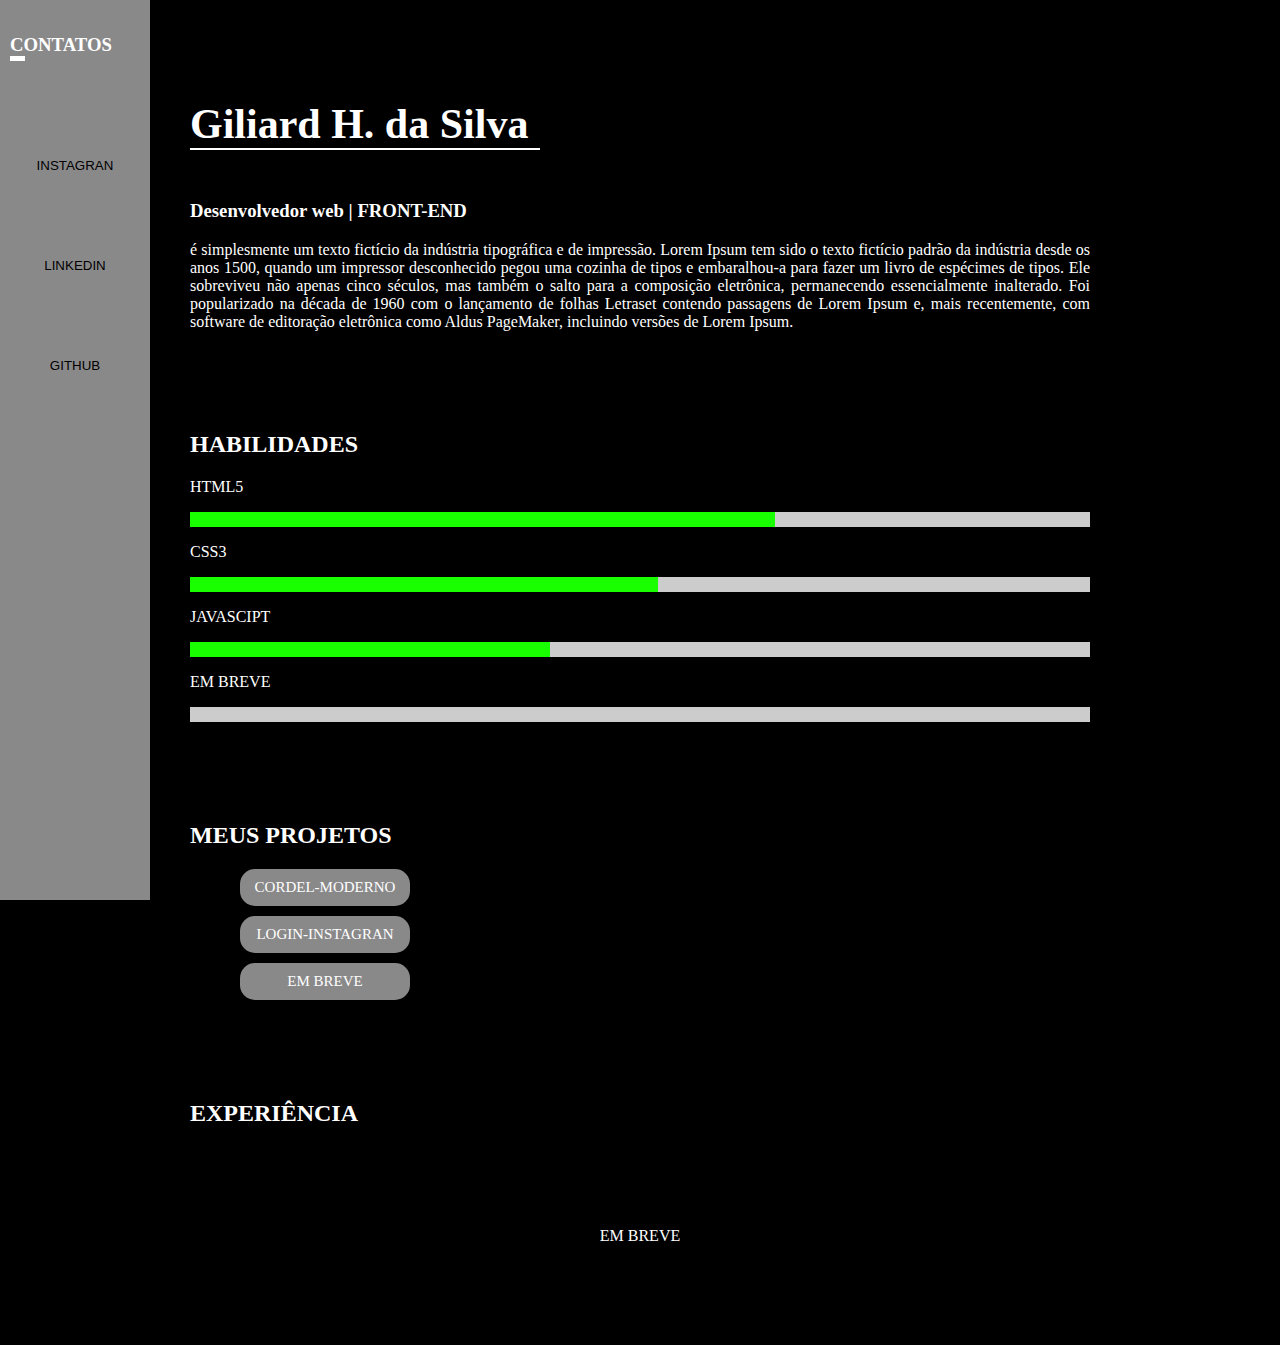
==== index.html @ 33b8200d "e" ====
<!DOCTYPE html>
<html lang="pt-br">
<head>
    <meta charset="UTF-8">
    <meta http-equiv="X-UA-Compatible" content="IE=edge">
    <meta name="viewport" content="width=device-width, initial-scale=1.0">
    <title>Giliard H da Silva | FRONT-END</title>
    <link rel="stylesheet" href="css/style.css">
</head>
<body class="container externo">

    <nav class="contatos">
        <div class="title-cont">
            <h3>CONTATOS</h3>
        </div>
        <a href="http://" target="_blank" rel="noopener noreferrer" class="inst"><input type="button" value="INSTAGRAN" class="botao"></a>
        <a href="http://" target="_blank" rel="noopener noreferrer" class="linke"><input type="button" value="LINKEDIN" class="botao"></a>
        <a href="http://" target="_blank" rel="noopener noreferrer" class="gith"><input type="button" value="GITHUB" class="botao"></a>
    </nav>

    <section class="conteudos">
        <main class="apresentacao">
            <h1>Giliard H. da Silva</h1>
            <h3>Desenvolvedor web | FRONT-END</h3>
            <p> é simplesmente um texto fictício da indústria tipográfica e de impressão. Lorem Ipsum tem sido o texto fictício padrão da indústria desde os anos 1500, quando um impressor desconhecido pegou uma cozinha de tipos e embaralhou-a para fazer um livro de espécimes de tipos. Ele sobreviveu não apenas cinco séculos, mas também o salto para a composição eletrônica, permanecendo essencialmente inalterado. Foi popularizado na década de 1960 com o lançamento de folhas Letraset contendo passagens de Lorem Ipsum e, mais recentemente, com software de editoração eletrônica como Aldus PageMaker, incluindo versões de Lorem Ipsum.</p>
        </main>
        <article class="habilidades">
            <h2>HABILIDADES</h2>
         
                <p>HTML5</p> 
                <div class="progress-bar html"></div>
         
                <p>CSS3</p> 
                <div class="progress-bar css"></div>
                  
                <p>JAVASCIPT</p>
                <div class="progress-bar js"></div>

                <p>EM BREVE</p>
                <div class="progress-bar embreve"></div>

        </article>
        <article class="projetos">
            <h2>MEUS PROJETOS</h2>
            <ol>
                <li><a href="https://giliard-silva248.github.io/CORDEL-MODERNO/" target="_blank" rel="noopener noreferrer">CORDEL-MODERNO</a></li>
                <li><a href="https://giliard-silva248.github.io/LOGIN-INSTAGRAN/" target="_blank" rel="noopener noreferrer">LOGIN-INSTAGRAN</a></li>
                <li><a href="">EM BREVE</a></li>
            </ol>
        </article>
        <article class="experiencia">
            <h2>EXPERIÊNCIA</h2>
            <p>EM BREVE</p>
        </article>
    </section>
</body>
</html>
---- css/style.css ----
/*GERAL*/
body{
    background-color: black;
    color: white;
}

.externo{
    display: flex;
    height: 1000px;
    margin: auto;
}

.contatos{
    max-width: 150px;
    width: 100%;
    display: flex;
    height: 100vh;
    flex-direction: column;
    background-color: #8a898a;
    position: fixed;
}
.conteudos{
    margin: auto;
}
.apresentacao,
.habilidades,
.projetos,
.experiencia{
    max-width: 1000px;
    width: 90%;
    margin: auto;
    height: auto;
    text-align: justify;
    margin-bottom: 100px;
}


/*ESPECIFICOS*/
.progress-bar{
    height: 15px;
    background-color: #ccc;
    display: flex;
}
.html::before{
    content: "";
    /* Por enquanto colocamos
      uma largura e uma cor
      com valores fixos
      */
    width: 65%;
    background-color: #1aff00;
}
.css::before{
    content: "";
    /* Por enquanto colocamos
      uma largura e uma cor
      com valores fixos
      */
    width: 52%;
    background-color: #1aff00;
}
.js::before{
    content: "";
    /* Por enquanto colocamos
      uma largura e uma cor
      com valores fixos
      */
    width: 40%;
    background-color: #1aff00;
}
  

.projetos li{
    list-style:none;
    margin: 10px;
    border-radius: 15px;
    background-color: #8a898a;
    width: 150px;
    padding: 10px;
    text-align: center;
    font-size: 15px;
}
.projetos li:hover{
    background-color: black;
}
.projetos a{
    text-decoration: none;
    color: white;
}

.title-cont{
    height: 50px;  
    text-align: center;
    margin-top: 10%;
    margin-bottom: 50px;
}
.title-cont h3{
    border-bottom: 5px solid;
    width: 10%;
    align-self: center;
    margin-left: 10px;
}
.inst,
.linke,
.gith{
    height: 100px;
    text-decoration: none;
    margin: 0;
    text-align: center;
    display: flex;
}

a{
    justify-content: center;
    align-items: center;
}

.botao{
    margin: 0;
    width: 100%;
    height: 100px;
    background-color: #8a898a;
    border: none;
}
.botao:hover{
    background-color: black;
    color: white;
}

.experiencia p{
    text-align: center;
    margin-top: 100px;
}

.apresentacao{
    margin-top: 100px;
}
.apresentacao h1{
    border-bottom: 2px solid;
    width: 350px;
    margin-bottom: 50px;
    font-size: 42px;
}
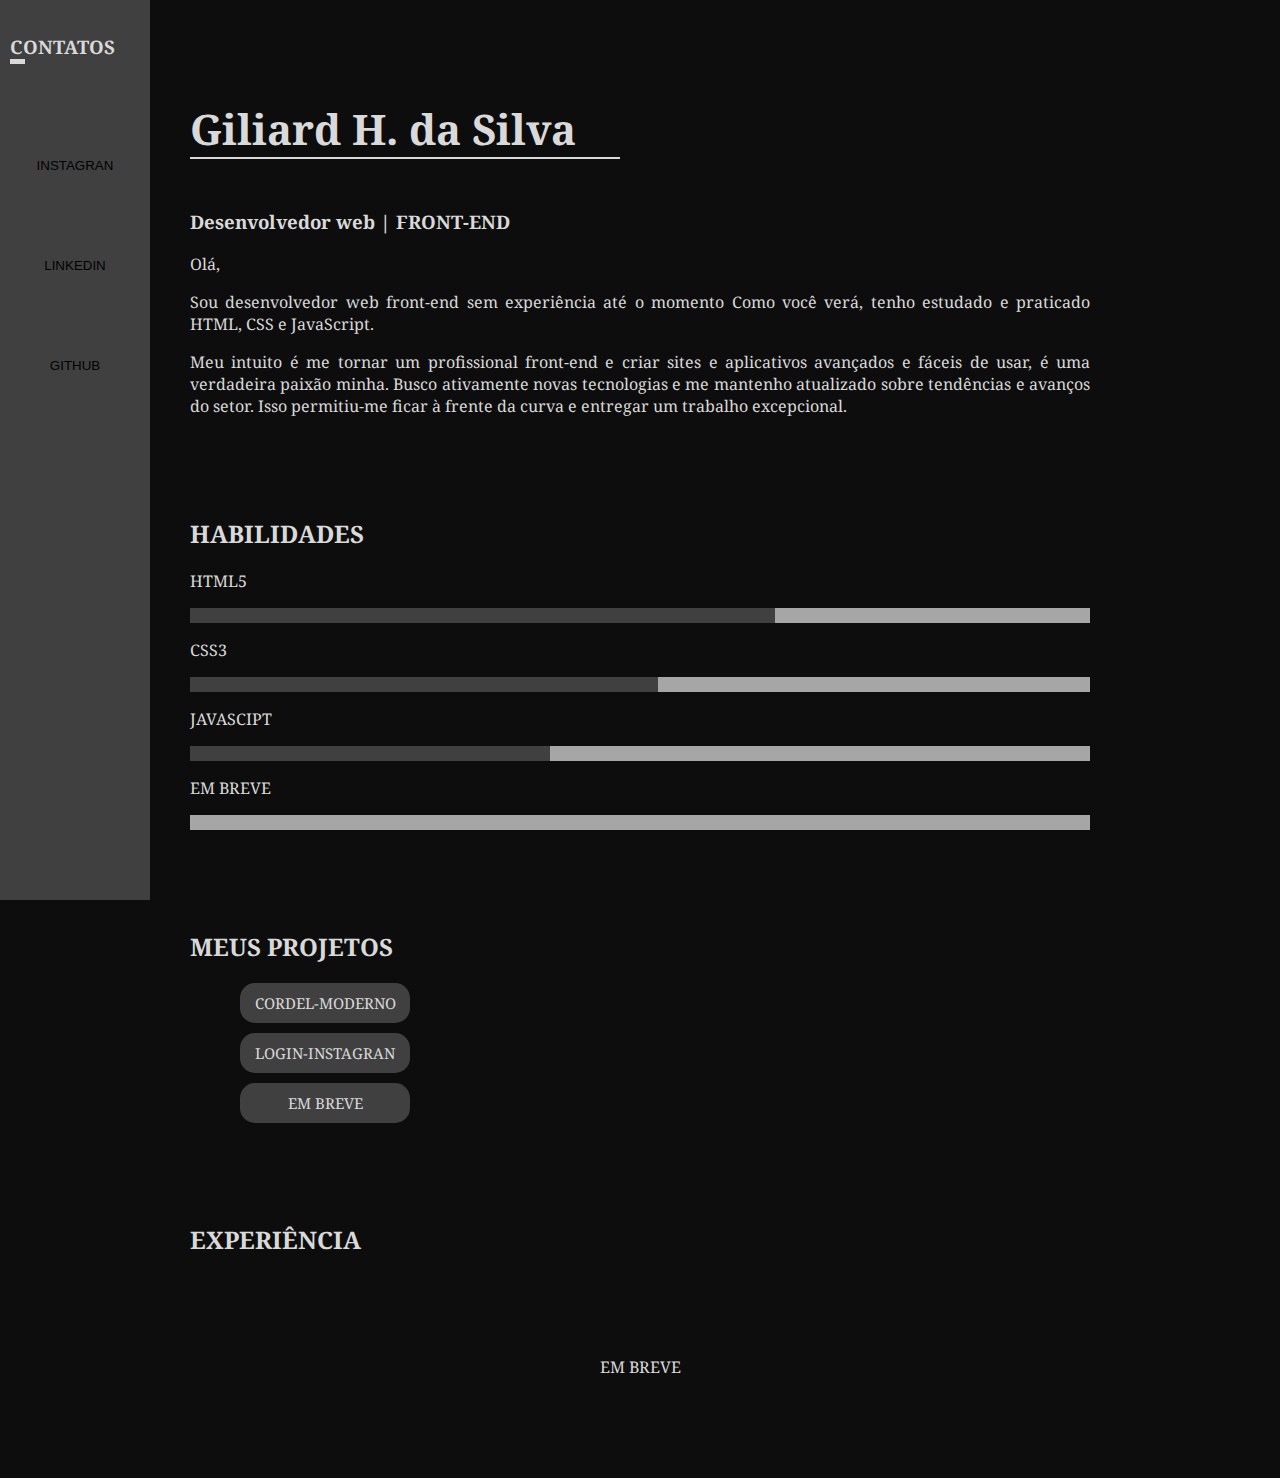
==== commit 1d21a7ea: "reestilização-pt2" ====
--- a/index.html
+++ b/index.html
@@ -13,16 +13,25 @@
         <div class="title-cont">
             <h3>CONTATOS</h3>
         </div>
-        <a href="http://" target="_blank" rel="noopener noreferrer" class="inst"><input type="button" value="INSTAGRAN" class="botao"></a>
-        <a href="http://" target="_blank" rel="noopener noreferrer" class="linke"><input type="button" value="LINKEDIN" class="botao"></a>
-        <a href="http://" target="_blank" rel="noopener noreferrer" class="gith"><input type="button" value="GITHUB" class="botao"></a>
+        <a href="http://" target="_blank" rel="noopener noreferrer" class="inst">
+            <input type="button" value="INSTAGRAN" class="botao">
+        </a>
+        <a href="http://" target="_blank" rel="noopener noreferrer" class="linke">
+            <input type="button" value="LINKEDIN" class="botao">
+        </a>
+        <a href="http://" target="_blank" rel="noopener noreferrer" class="gith">
+            <input type="button" value="GITHUB" class="botao">
+        </a>
     </nav>
 
     <section class="conteudos">
         <main class="apresentacao">
             <h1>Giliard H. da Silva</h1>
             <h3>Desenvolvedor web | FRONT-END</h3>
-            <p> é simplesmente um texto fictício da indústria tipográfica e de impressão. Lorem Ipsum tem sido o texto fictício padrão da indústria desde os anos 1500, quando um impressor desconhecido pegou uma cozinha de tipos e embaralhou-a para fazer um livro de espécimes de tipos. Ele sobreviveu não apenas cinco séculos, mas também o salto para a composição eletrônica, permanecendo essencialmente inalterado. Foi popularizado na década de 1960 com o lançamento de folhas Letraset contendo passagens de Lorem Ipsum e, mais recentemente, com software de editoração eletrônica como Aldus PageMaker, incluindo versões de Lorem Ipsum.</p>
+                <p>Olá,</p>
+                <p> Sou desenvolvedor web front-end sem experiência até o momento Como você verá, tenho estudado e  praticado HTML, CSS e JavaScript.</p>
+                <p>Meu intuito é me tornar um profissional front-end e criar sites e aplicativos avançados e fáceis de usar,  é uma verdadeira paixão minha.  Busco ativamente novas tecnologias e me mantenho atualizado sobre tendências e avanços do setor. Isso permitiu-me ficar à frente da curva e entregar um trabalho excepcional.
+                </p>
         </main>
         <article class="habilidades">
             <h2>HABILIDADES</h2>
--- a/css/style.css
+++ b/css/style.css
@@ -1,25 +1,26 @@
 /*GERAL*/
+@import url('https://fonts.googleapis.com/css2?family=Noto+Serif:ital,wght@1,700&display=swap');
+
+:root{
+    --cor1: #D9D9D9;
+    --cor2: #A6A6A6;
+    --cor3: #737373;
+    --cor4: #404040;
+    --cor5: #0D0D0D;
+
+    --font: 'Noto Serif', serif;;
+}
+
+
 body{
-    background-color: black;
-    color: white;
+    background-color: var(--cor5);
+    color: var(--cor1);
+    font-family: var(--font);
 }
 
 .externo{
     display: flex;
     height: 1000px;
-    margin: auto;
-}
-
-.contatos{
-    max-width: 150px;
-    width: 100%;
-    display: flex;
-    height: 100vh;
-    flex-direction: column;
-    background-color: #8a898a;
-    position: fixed;
-}
-.conteudos{
     margin: auto;
 }
 .apresentacao,
@@ -35,59 +36,20 @@
 }
 
 
-/*ESPECIFICOS*/
-.progress-bar{
-    height: 15px;
-    background-color: #ccc;
+
+/*CONTATOS*/
+.contatos{
+    max-width: 150px;
+    width: 100%;
     display: flex;
+    height: 100vh;
+    flex-direction: column;
+    background-color: var(--cor4);
+    position: fixed;
 }
-.html::before{
-    content: "";
-    /* Por enquanto colocamos
-      uma largura e uma cor
-      com valores fixos
-      */
-    width: 65%;
-    background-color: #1aff00;
+.conteudos{
+    margin: auto;
 }
-.css::before{
-    content: "";
-    /* Por enquanto colocamos
-      uma largura e uma cor
-      com valores fixos
-      */
-    width: 52%;
-    background-color: #1aff00;
-}
-.js::before{
-    content: "";
-    /* Por enquanto colocamos
-      uma largura e uma cor
-      com valores fixos
-      */
-    width: 40%;
-    background-color: #1aff00;
-}
-  
-
-.projetos li{
-    list-style:none;
-    margin: 10px;
-    border-radius: 15px;
-    background-color: #8a898a;
-    width: 150px;
-    padding: 10px;
-    text-align: center;
-    font-size: 15px;
-}
-.projetos li:hover{
-    background-color: black;
-}
-.projetos a{
-    text-decoration: none;
-    color: white;
-}
-
 .title-cont{
     height: 50px;  
     text-align: center;
@@ -95,7 +57,7 @@
     margin-bottom: 50px;
 }
 .title-cont h3{
-    border-bottom: 5px solid;
+    border-bottom: 5px solid var(--cor1);
     width: 10%;
     align-self: center;
     margin-left: 10px;
@@ -119,25 +81,79 @@
     margin: 0;
     width: 100%;
     height: 100px;
-    background-color: #8a898a;
+    background-color: var(--cor4);
     border: none;
 }
 .botao:hover{
-    background-color: black;
-    color: white;
+    background-color: var(--cor5);
+    color: var(--cor1);
 }
+
+
+
+/*APRESENTAÇÃO*/
+
+.apresentacao{
+    margin-top: 100px;
+}
+.apresentacao h1{
+    border-bottom: 2px solid;
+    width: 430px;
+    margin-bottom: 50px;
+    font-size: 42px;
+}
+
+
+
+/*HABILIDADES*/
+.progress-bar{
+    height: 15px;
+    background-color: var(--cor2);
+    display: flex;
+}
+.html::before{
+    content: "";
+    width: 65%;
+    background-color: var(--cor4);
+}
+.css::before{
+    content: "";
+    width: 52%;
+    background-color: var(--cor4);
+}
+.js::before{
+    content: "";
+    width: 40%;
+    background-color: var(--cor4);
+}
+  
+
+
+/*PROJETOS*/
+.projetos li{
+    list-style:none;
+    margin: 10px;
+    border-radius: 15px;
+    background-color: var(--cor4);
+    width: 150px;
+    padding: 10px;
+    text-align: center;
+    font-size: 15px;
+}
+.projetos li:hover{
+    background-color: var(--cor5);
+}
+.projetos a{
+    text-decoration: none;
+    color: var(--cor1);
+}
+
+
+
+/*EXPERIÊNCIA*/
 
 .experiencia p{
     text-align: center;
     margin-top: 100px;
 }
 
-.apresentacao{
-    margin-top: 100px;
-}
-.apresentacao h1{
-    border-bottom: 2px solid;
-    width: 350px;
-    margin-bottom: 50px;
-    font-size: 42px;
-}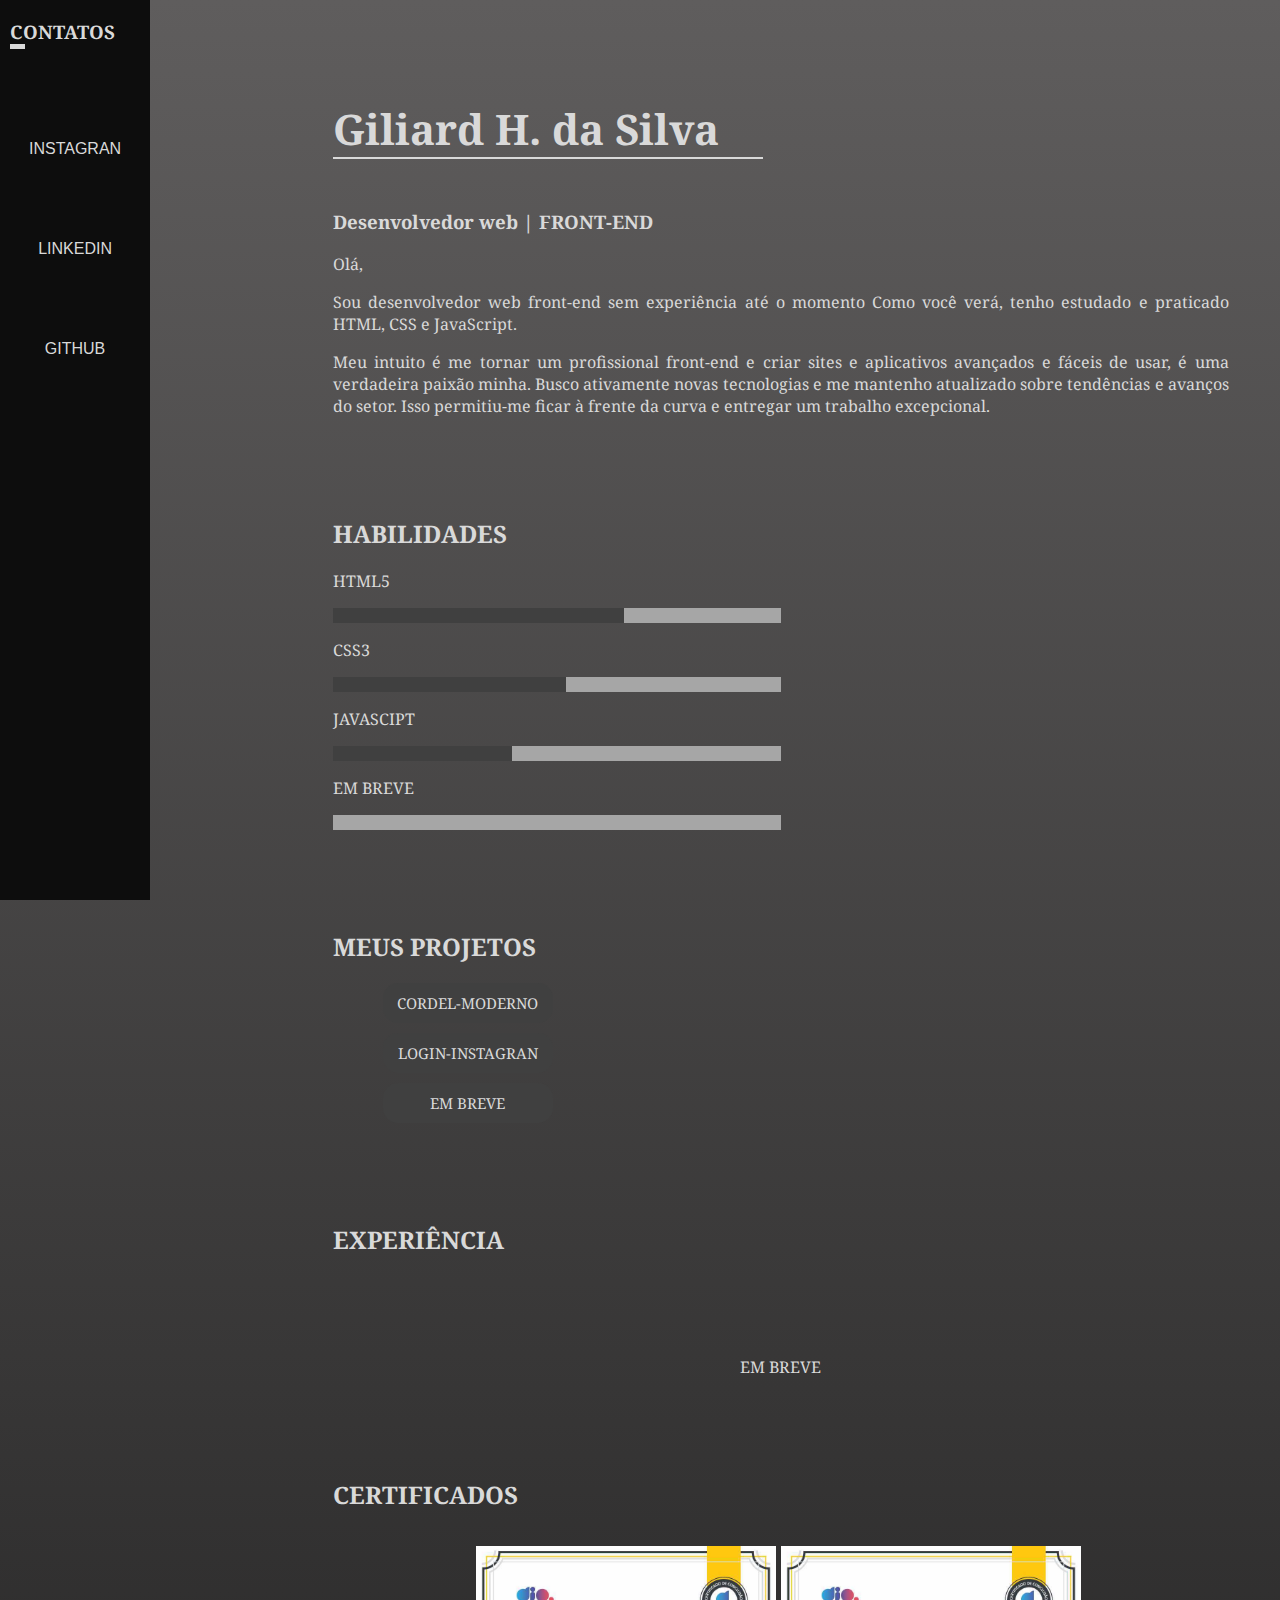
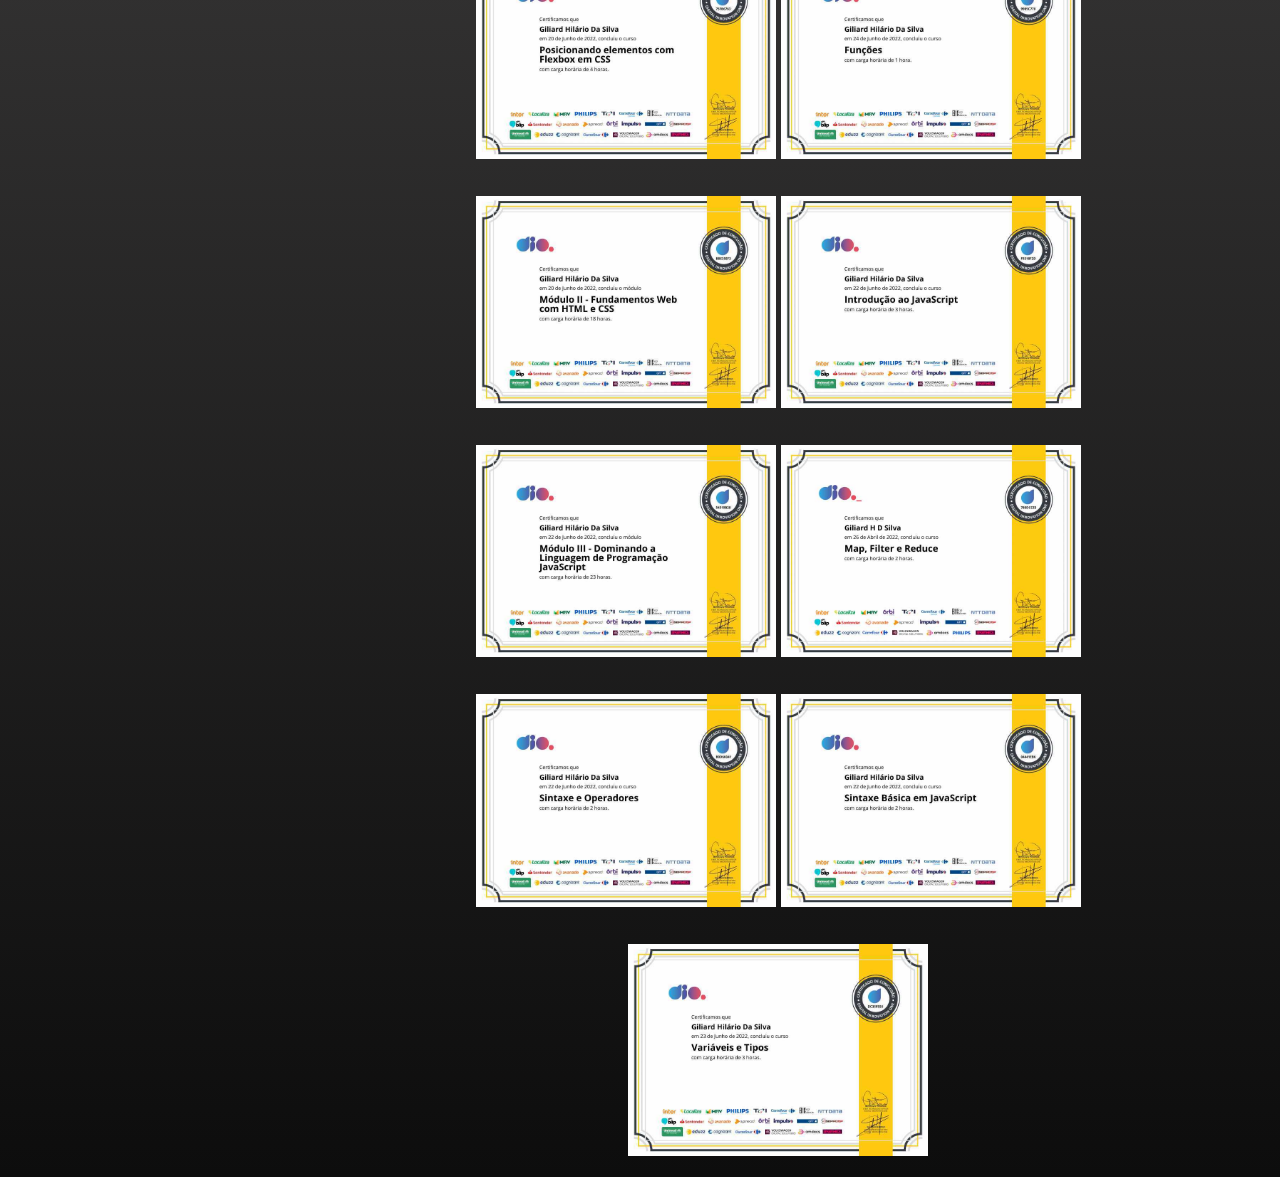
==== commit 6186c15f: "finalizado" ====
--- a/index.html
+++ b/index.html
@@ -61,6 +61,23 @@
             <h2>EXPERIÊNCIA</h2>
             <p>EM BREVE</p>
         </article>
+        <article class="certificados">
+            <h2>CERTIFICADOS</h2>
+            <div class="s1">
+
+                <p><img src="CERTIFICADOS/FLEX-BOX.jpg" alt=""></p>
+                <p><img src="CERTIFICADOS/funcoes.jpg" alt=""></p>
+                <p><img src="CERTIFICADOS/FUND-HTML5-CSS3.jpg" alt=""></p>
+                <p><img src="CERTIFICADOS/introJS.jpg" alt=""></p>
+                <p><img src="CERTIFICADOS/Lpjs.jpg" alt=""></p>
+                <p><img src="CERTIFICADOS/MAP-FILTER-REDUCE.jpg" alt=""></p>
+                <p><img src="CERTIFICADOS/sintaxeEoperadores.jpg" alt=""></p>
+                <p><img src="CERTIFICADOS/Sintexe-Bas-JS.jpg" alt=""></p>
+                <p><img src="CERTIFICADOS/variaveisEtipos.jpg" alt=""></p>
+
+            </div>
+            
+        </article>
     </section>
 </body>
 </html>--- a/css/style.css
+++ b/css/style.css
@@ -13,22 +13,23 @@
 
 
 body{
-    background-color: var(--cor5);
+    background-image: linear-gradient(to top, #0d0d0d, #373636, #5f5d5d);
     color: var(--cor1);
     font-family: var(--font);
+    height: 100%;
+    width: 99.99%;
 }
 
 .externo{
-    display: flex;
-    height: 1000px;
     margin: auto;
 }
 .apresentacao,
 .habilidades,
 .projetos,
-.experiencia{
+.experiencia,
+.certificados{
     max-width: 1000px;
-    width: 90%;
+    width: 100%;
     margin: auto;
     height: auto;
     text-align: justify;
@@ -36,30 +37,27 @@
 }
 
 
+.conteudos{
+    width: 100%;
+}
 
 /*CONTATOS*/
 .contatos{
     max-width: 150px;
     width: 100%;
-    display: flex;
-    height: 100vh;
-    flex-direction: column;
-    background-color: var(--cor4);
+    height: 100%;
+    background-color: var(--cor5);
     position: fixed;
-}
-.conteudos{
-    margin: auto;
-}
-.title-cont{
-    height: 50px;  
-    text-align: center;
+    top: 0;
+}
+.title-cont{ 
     margin-top: 10%;
     margin-bottom: 50px;
 }
 .title-cont h3{
     border-bottom: 5px solid var(--cor1);
     width: 10%;
-    align-self: center;
+
     margin-left: 10px;
 }
 .inst,
@@ -67,26 +65,21 @@
 .gith{
     height: 100px;
     text-decoration: none;
-    margin: 0;
+   
     text-align: center;
-    display: flex;
-}
-
-a{
-    justify-content: center;
-    align-items: center;
 }
 
 .botao{
-    margin: 0;
+    font-size: 16px;
     width: 100%;
     height: 100px;
-    background-color: var(--cor4);
+    background-color: var(--cor5);
     border: none;
+    color: var(--cor1);
 }
 .botao:hover{
-    background-color: var(--cor5);
-    color: var(--cor1);
+    background-color: var(--cor3);
+    color: var(--cor5);
 }
 
 
@@ -107,6 +100,7 @@
 
 /*HABILIDADES*/
 .progress-bar{
+    width: 50%;
     height: 15px;
     background-color: var(--cor2);
     display: flex;
@@ -157,3 +151,95 @@
     margin-top: 100px;
 }
 
+/*CERTIFICADOS*/
+
+.certificados{
+    max-width: 1000px;
+    width: 100%;
+    margin: auto;
+}
+
+
+.certificados img{
+    max-width: 300px;
+    margin-right: 5px;
+}
+
+.s1{
+    display: flex;
+    flex-wrap: wrap;
+    justify-content: center;
+}
+
+@media(max-width: 1400px){
+    .externo{
+        width: 99.99%;
+    }
+    .conteudos{
+        width: 70%;
+        margin: auto;
+        margin-left: 26%;
+
+    }
+}
+@media(max-width: 1040px){
+    .contatos{
+        max-width: 100px;
+        width: 100%;
+    }
+    .title-cont{
+        font-size: 12px;
+    }
+    .botao{
+        font-size: 15px;
+    }
+}
+@media(max-width: 700px){
+    .contatos{
+        max-width: 100px;
+        width: 100%;
+    }
+    .title-cont{
+        font-size: 12px;
+    }
+    .apresentacao h1{
+        width: 50%;
+        font-size: 25px;
+    }
+}
+@media(max-width: 400px){
+    .s1 img{
+        width: 200px;
+    }
+
+    .conteudos{
+        width: 95%;
+        margin: auto;
+    }
+
+    .contatos{ 
+        width: 100%;
+        height: 30px;
+        max-width: 100%;
+        display: flex;
+        flex-direction:row;
+        background-color:#4040403d;
+        justify-content: center;
+    }
+
+   .botao{  
+    font-size: 15px;
+        max-width: 100px;
+        width: 100%;
+        margin-left: 10px;
+        margin-top: 10px;
+        height: auto;
+        color: var(--cor1);
+        background-color: transparent;
+    }
+    
+    .title-cont{
+        display: none;
+    }
+}
+  
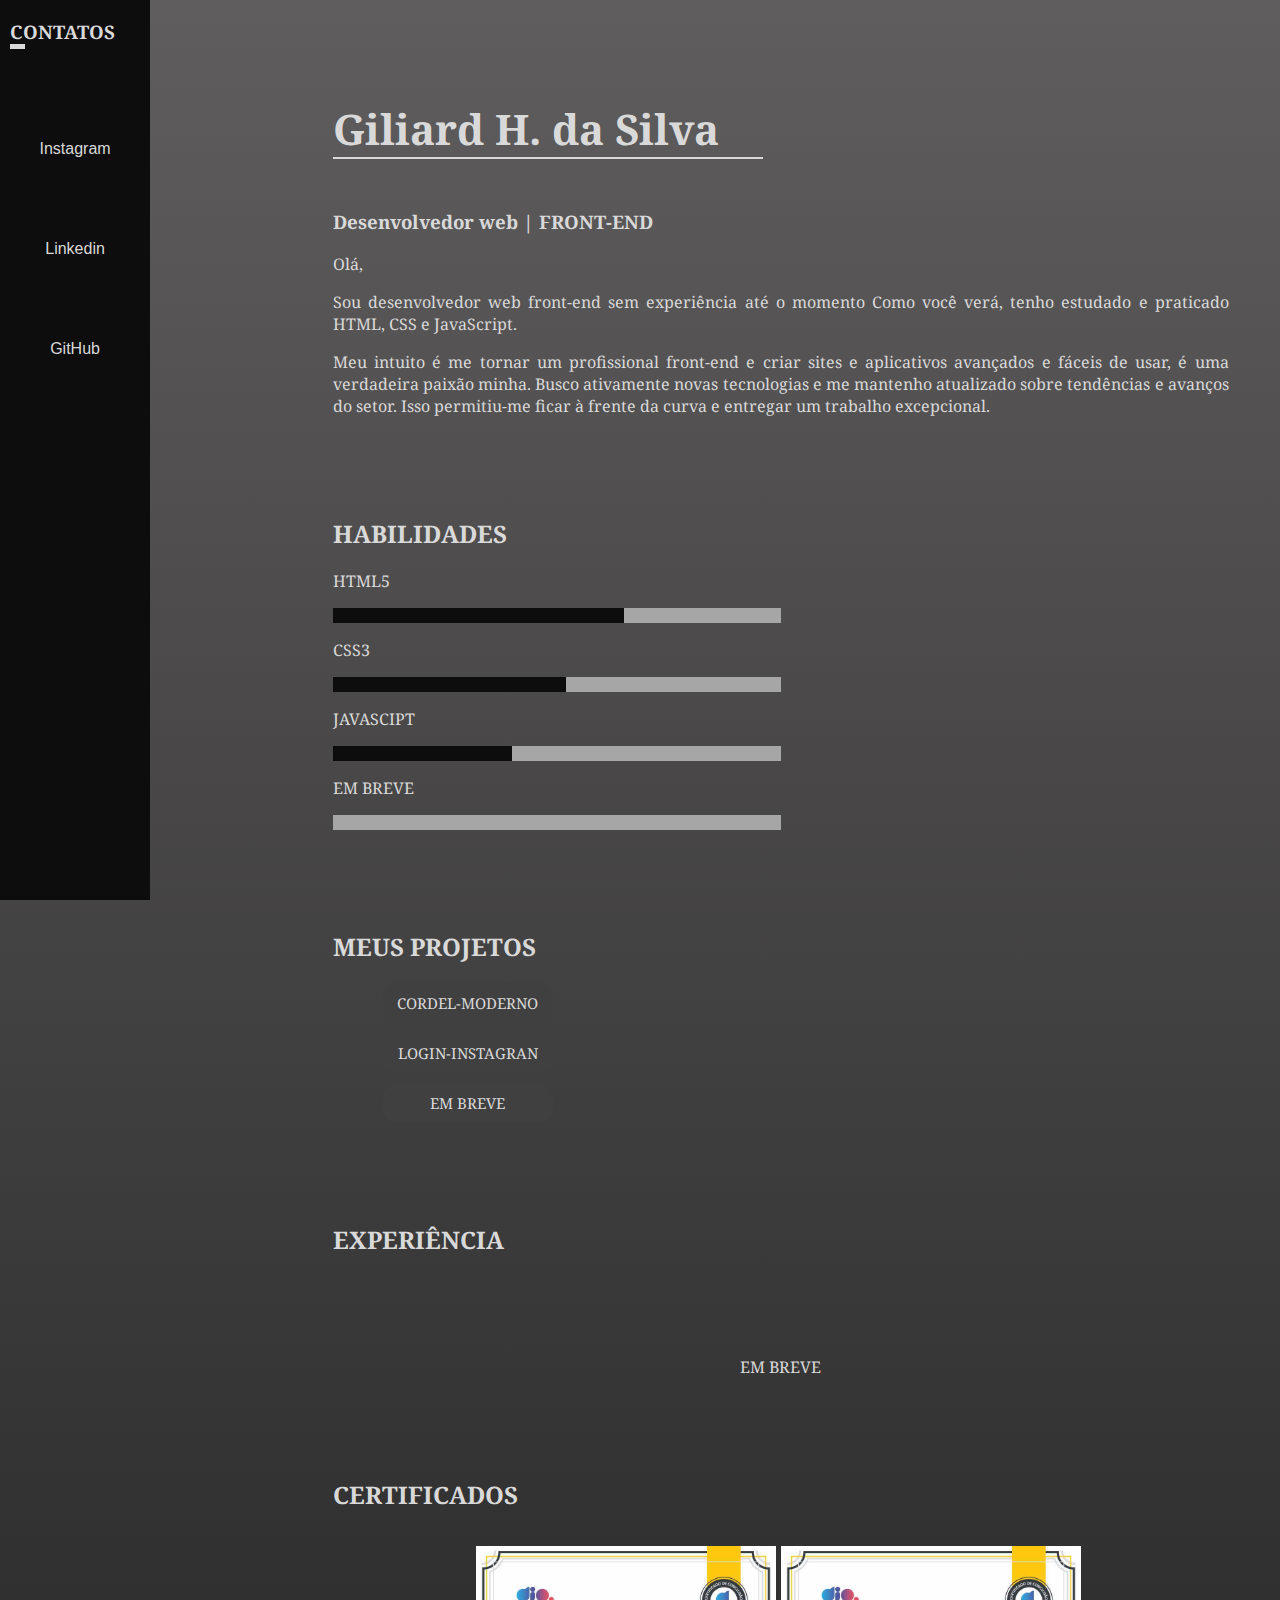
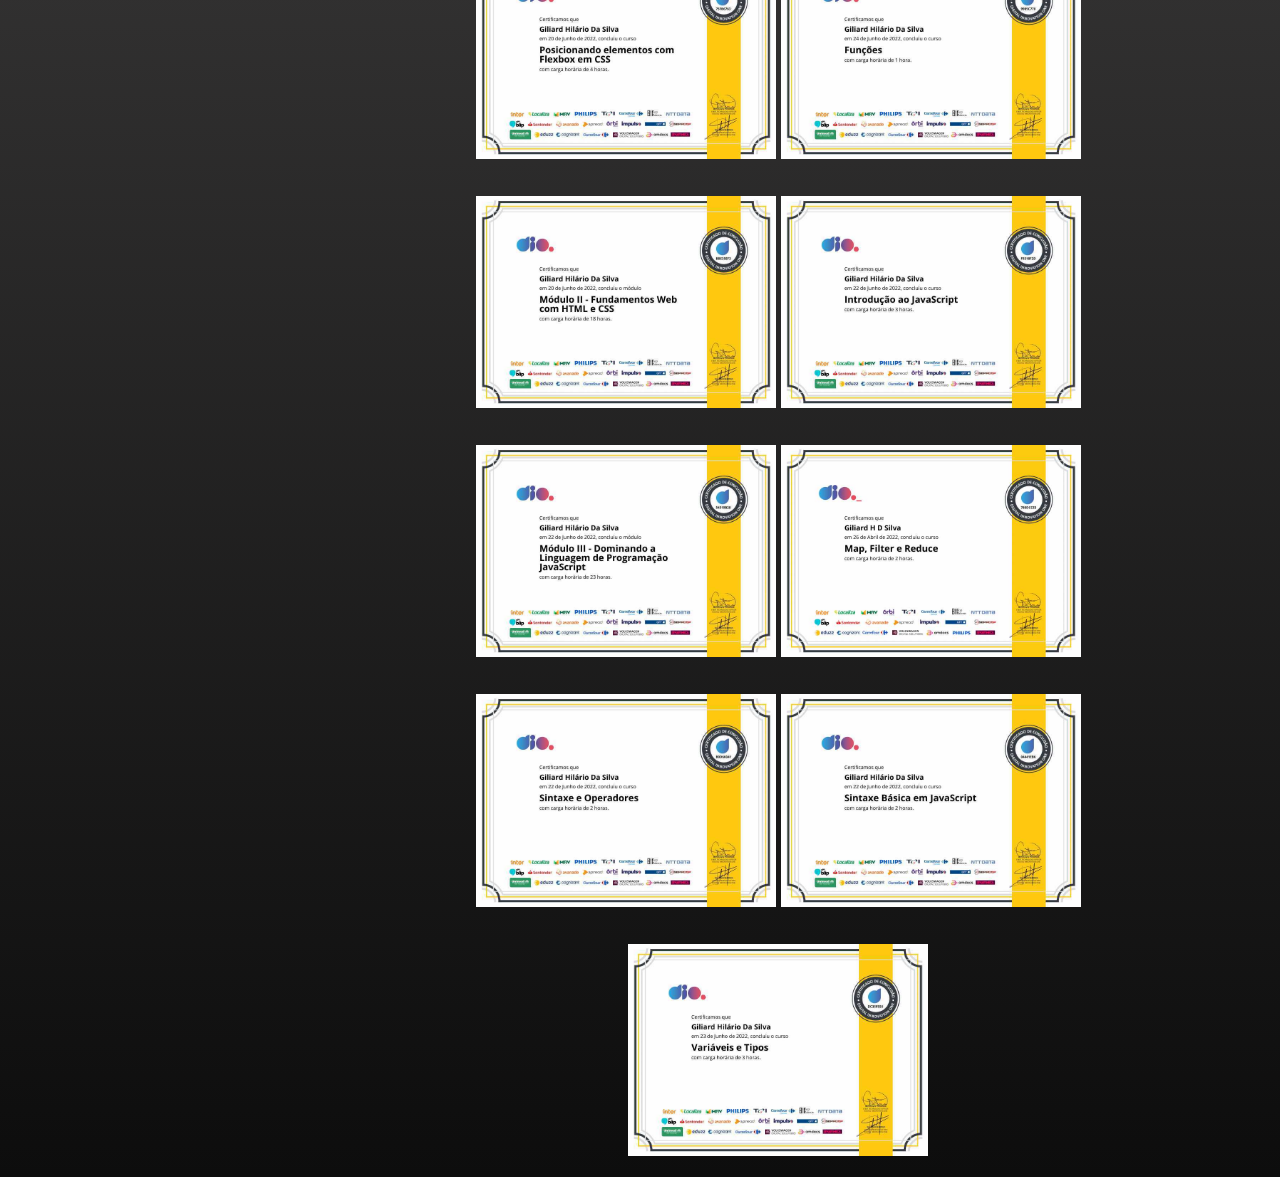
==== commit 03e99d3e: "links" ====
--- a/index.html
+++ b/index.html
@@ -13,14 +13,14 @@
         <div class="title-cont">
             <h3>CONTATOS</h3>
         </div>
-        <a href="http://" target="_blank" rel="noopener noreferrer" class="inst">
-            <input type="button" value="INSTAGRAN" class="botao">
+        <a href="https://www.instagram.com/giliard.hs/" target="_blank" rel="noopener noreferrer" class="inst">
+            <input type="button" value="Instagram" class="botao">
         </a>
-        <a href="http://" target="_blank" rel="noopener noreferrer" class="linke">
-            <input type="button" value="LINKEDIN" class="botao">
+        <a href="linkedin.com/in/giliard-h-da-silva-72a331169" target="_blank" rel="noopener noreferrer" class="linke">
+            <input type="button" value="Linkedin" class="botao">
         </a>
-        <a href="http://" target="_blank" rel="noopener noreferrer" class="gith">
-            <input type="button" value="GITHUB" class="botao">
+        <a href="https://github.com/Giliard-Silva248" target="_blank" rel="noopener noreferrer" class="gith">
+            <input type="button" value="GitHub" class="botao">
         </a>
     </nav>
 
--- a/css/style.css
+++ b/css/style.css
@@ -108,17 +108,17 @@
 .html::before{
     content: "";
     width: 65%;
-    background-color: var(--cor4);
+    background-color: var(--cor5);
 }
 .css::before{
     content: "";
     width: 52%;
-    background-color: var(--cor4);
+    background-color: var(--cor5);
 }
 .js::before{
     content: "";
     width: 40%;
-    background-color: var(--cor4);
+    background-color: var(--cor5);
 }
   
 
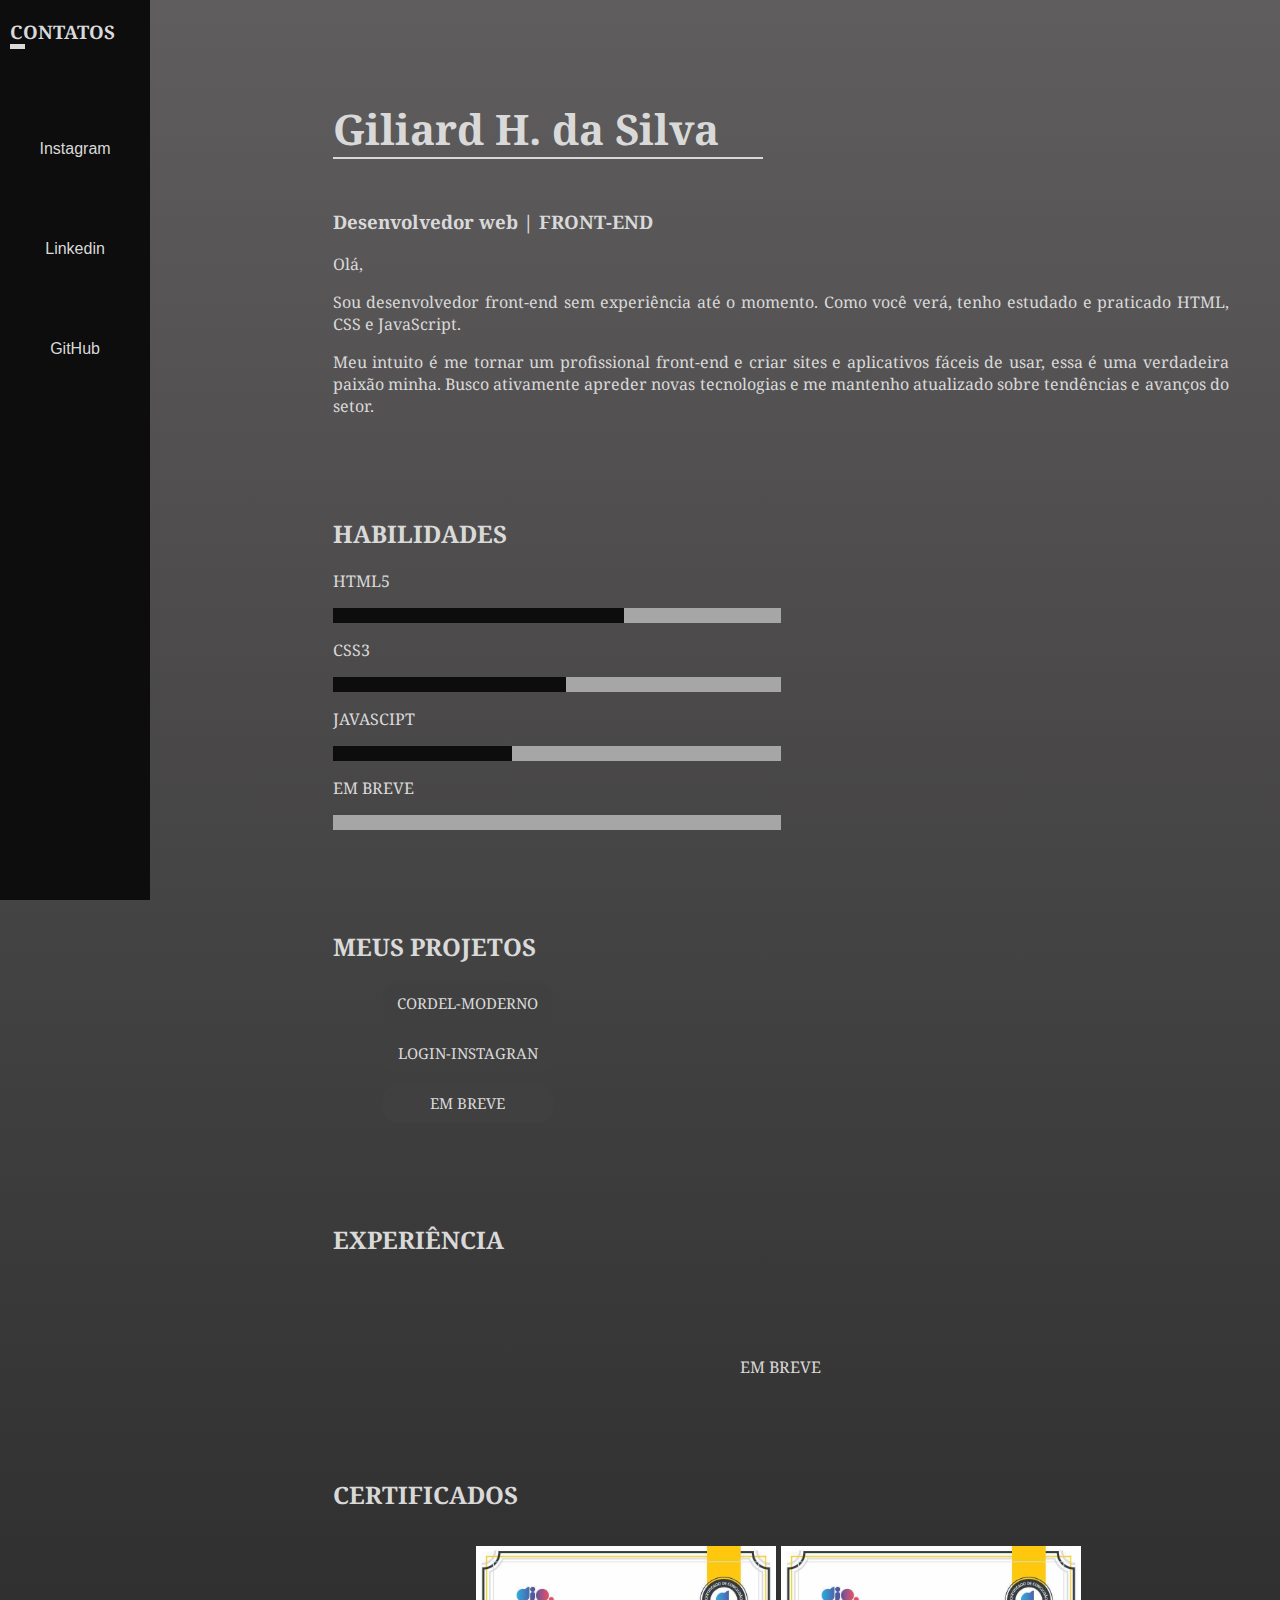
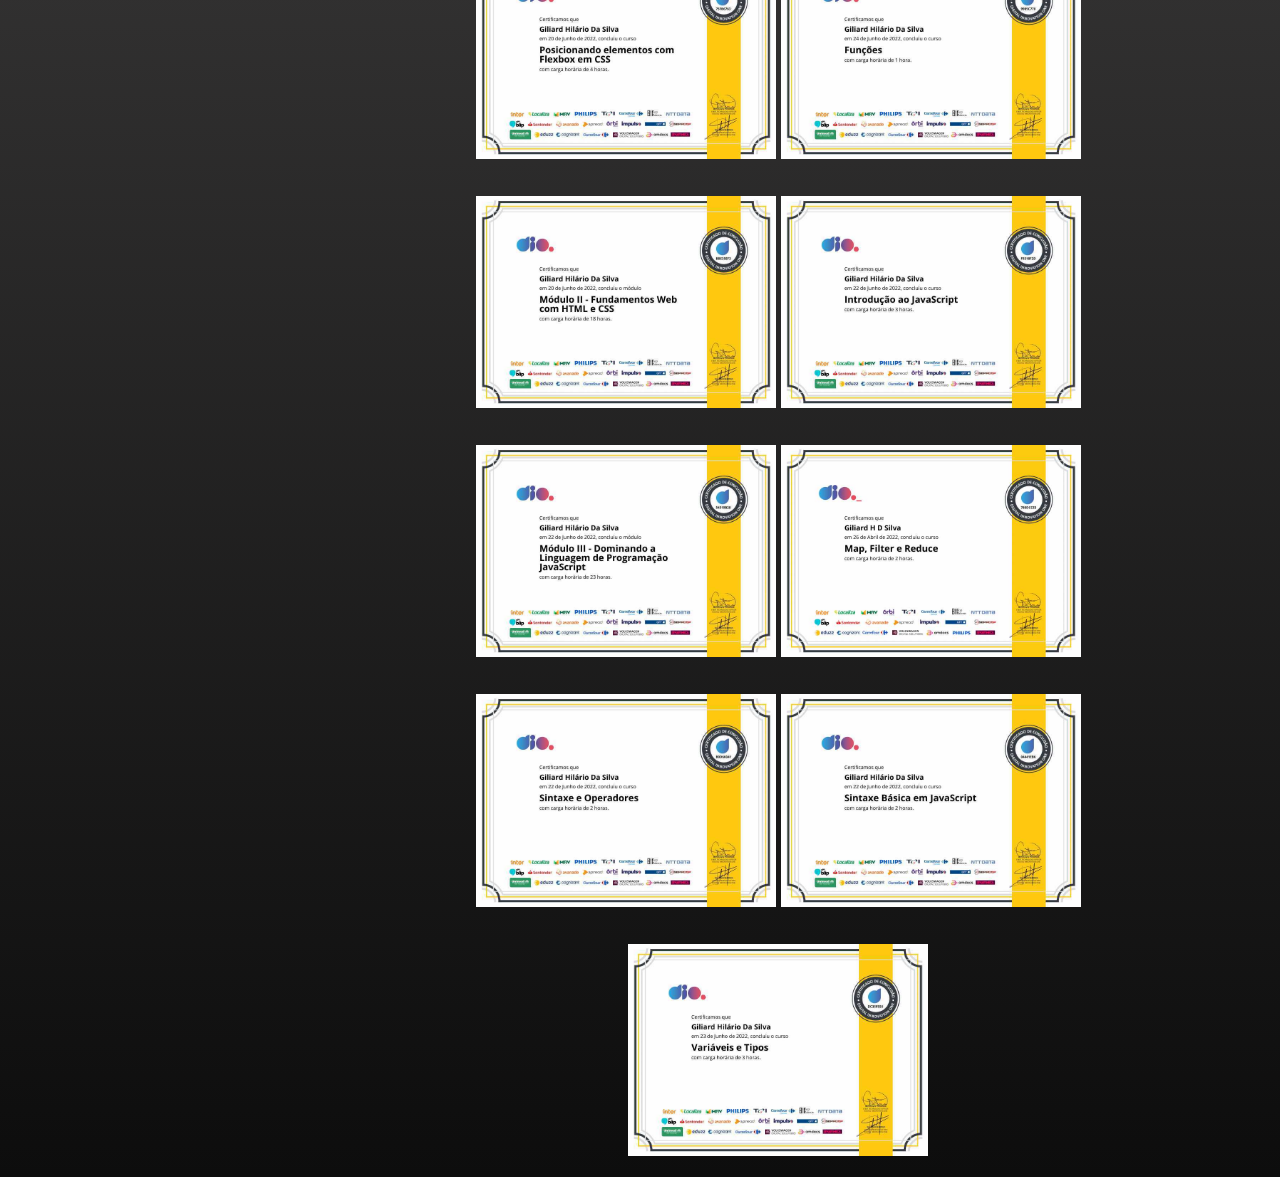
==== commit b369ab4a: "ok" ====
--- a/index.html
+++ b/index.html
@@ -29,8 +29,8 @@
             <h1>Giliard H. da Silva</h1>
             <h3>Desenvolvedor web | FRONT-END</h3>
                 <p>Olá,</p>
-                <p> Sou desenvolvedor web front-end sem experiência até o momento Como você verá, tenho estudado e  praticado HTML, CSS e JavaScript.</p>
-                <p>Meu intuito é me tornar um profissional front-end e criar sites e aplicativos avançados e fáceis de usar,  é uma verdadeira paixão minha.  Busco ativamente novas tecnologias e me mantenho atualizado sobre tendências e avanços do setor. Isso permitiu-me ficar à frente da curva e entregar um trabalho excepcional.
+                <p> Sou desenvolvedor front-end sem experiência até o momento. Como você verá, tenho estudado e praticado HTML, CSS e JavaScript.</p>
+                <p>Meu intuito é me tornar um profissional front-end e criar sites e aplicativos fáceis de usar, essa é uma verdadeira paixão minha. Busco ativamente apreder novas tecnologias e me mantenho atualizado sobre tendências e avanços do setor.
                 </p>
         </main>
         <article class="habilidades">
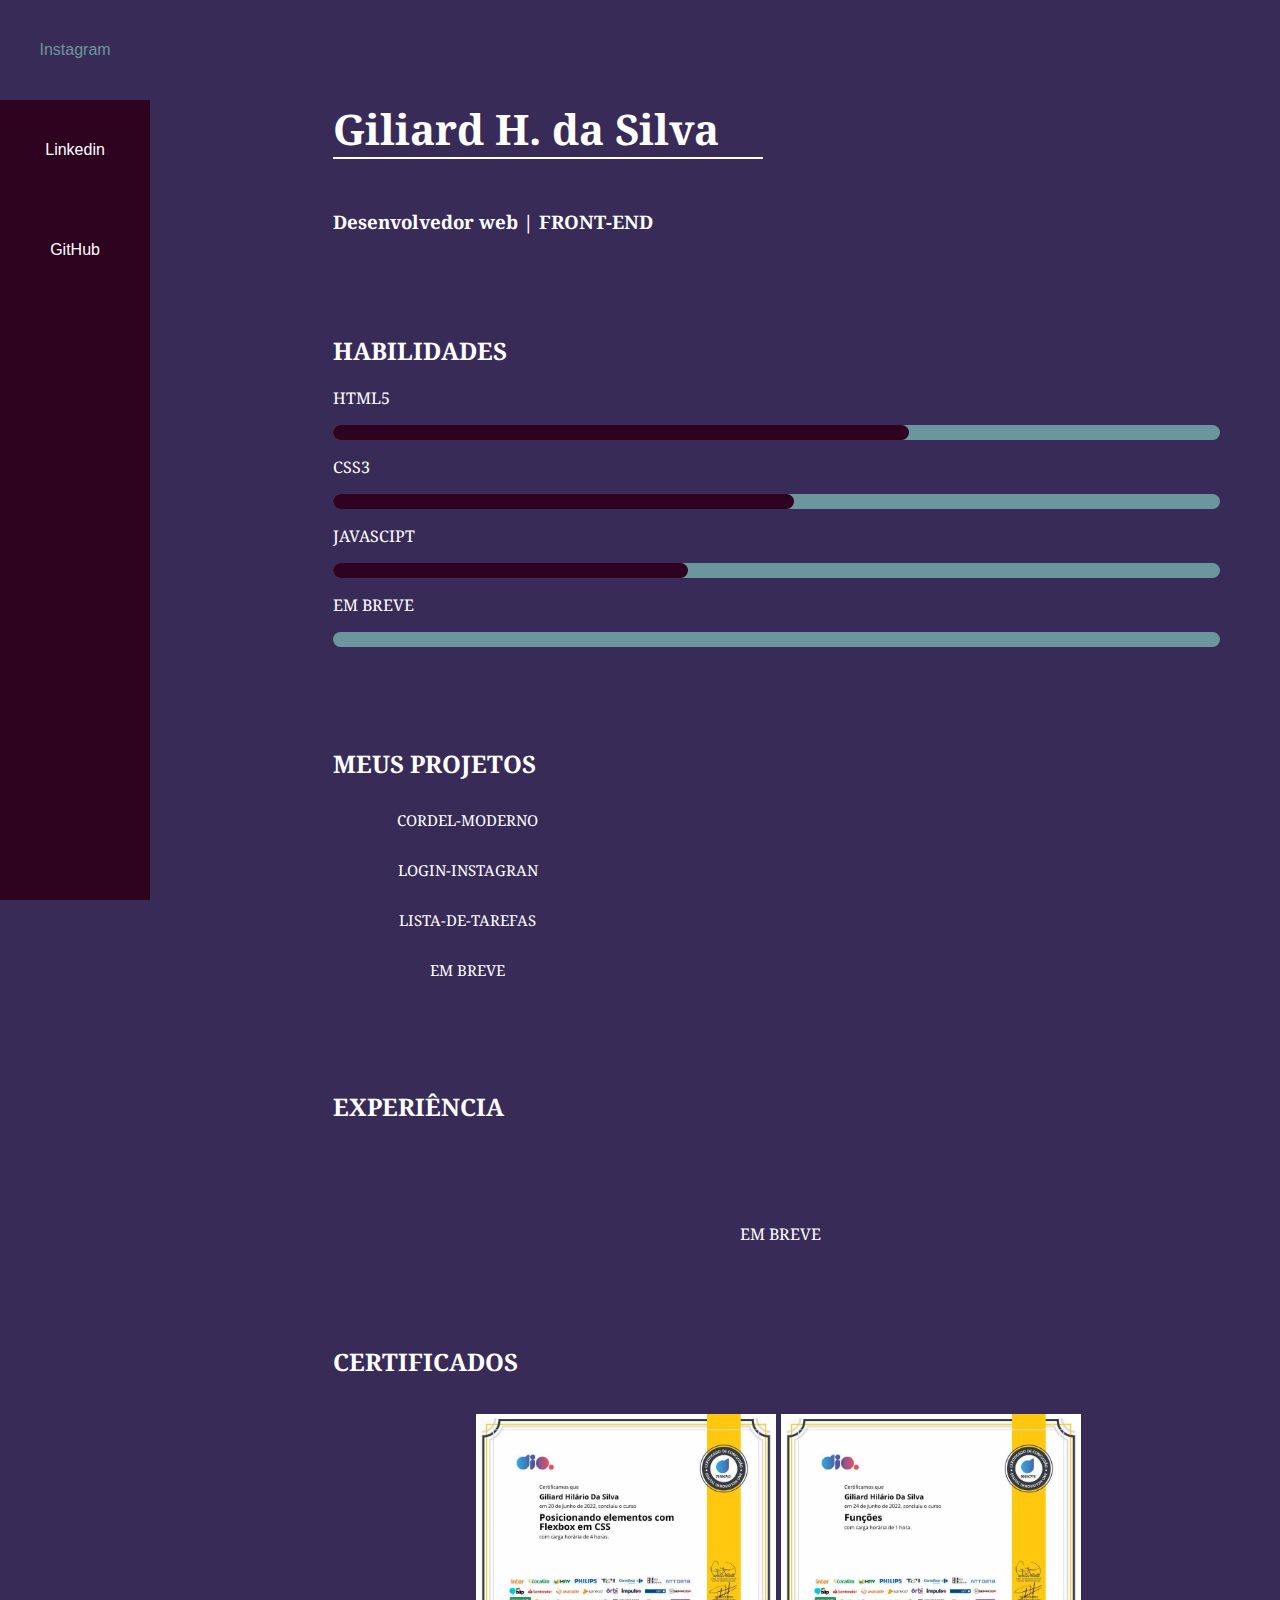
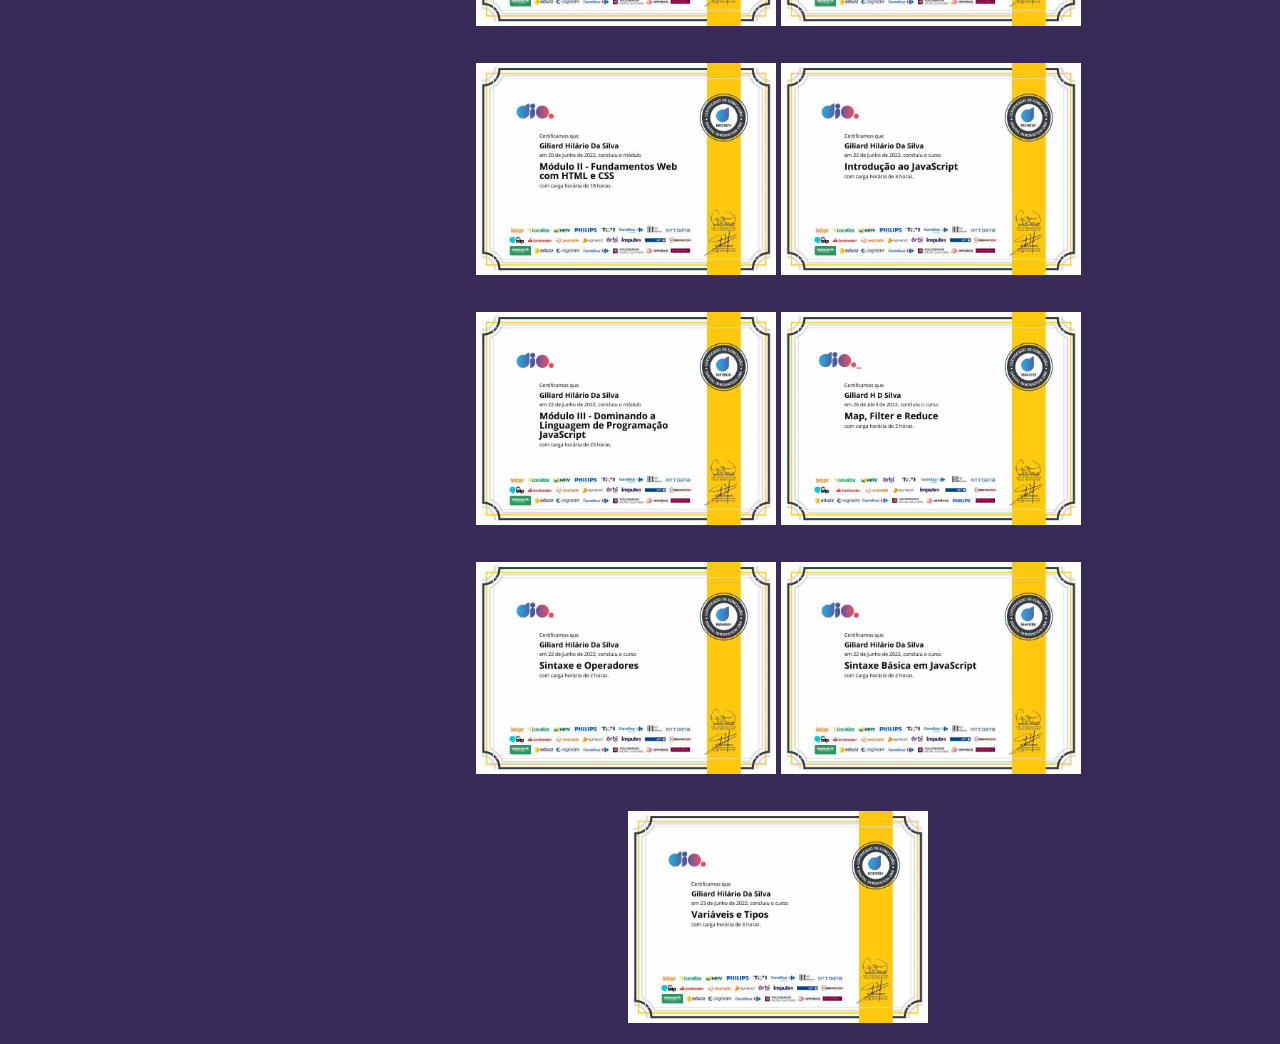
==== commit 35b80ffe: "style-pt3" ====
--- a/index.html
+++ b/index.html
@@ -10,9 +10,6 @@
 <body class="container externo">
 
     <nav class="contatos">
-        <div class="title-cont">
-            <h3>CONTATOS</h3>
-        </div>
         <a href="https://www.instagram.com/giliard.hs/" target="_blank" rel="noopener noreferrer" class="inst">
             <input type="button" value="Instagram" class="botao">
         </a>
@@ -27,11 +24,7 @@
     <section class="conteudos">
         <main class="apresentacao">
             <h1>Giliard H. da Silva</h1>
-            <h3>Desenvolvedor web | FRONT-END</h3>
-                <p>Olá,</p>
-                <p> Sou desenvolvedor front-end sem experiência até o momento. Como você verá, tenho estudado e praticado HTML, CSS e JavaScript.</p>
-                <p>Meu intuito é me tornar um profissional front-end e criar sites e aplicativos fáceis de usar, essa é uma verdadeira paixão minha. Busco ativamente apreder novas tecnologias e me mantenho atualizado sobre tendências e avanços do setor.
-                </p>
+            <h3>Desenvolvedor web | FRONT-END</h3>               
         </main>
         <article class="habilidades">
             <h2>HABILIDADES</h2>
@@ -54,6 +47,7 @@
             <ol>
                 <li><a href="https://giliard-silva248.github.io/CORDEL-MODERNO/" target="_blank" rel="noopener noreferrer">CORDEL-MODERNO</a></li>
                 <li><a href="https://giliard-silva248.github.io/LOGIN-INSTAGRAN/" target="_blank" rel="noopener noreferrer">LOGIN-INSTAGRAN</a></li>
+                <li><a href="https://giliard-silva248.github.io/LISTA-DE-TAREFAS/" target="_blank" rel="noopener noreferrer">LISTA-DE-TAREFAS</a></li>
                 <li><a href="">EM BREVE</a></li>
             </ol>
         </article>
--- a/css/style.css
+++ b/css/style.css
@@ -2,18 +2,18 @@
 @import url('https://fonts.googleapis.com/css2?family=Noto+Serif:ital,wght@1,700&display=swap');
 
 :root{
-    --cor1: #D9D9D9;
-    --cor2: #A6A6A6;
-    --cor3: #737373;
-    --cor4: #404040;
-    --cor5: #0D0D0D;
+    --cor1: #ffffff;
+    --cor2: #6C969D;
+    --cor3: #645E9D;
+    --cor4: #392B58;
+    --cor5: #2D0320;
 
     --font: 'Noto Serif', serif;;
 }
 
 
 body{
-    background-image: linear-gradient(to top, #0d0d0d, #373636, #5f5d5d);
+    background-color: var(--cor4);
     color: var(--cor1);
     font-family: var(--font);
     height: 100%;
@@ -50,16 +50,7 @@
     position: fixed;
     top: 0;
 }
-.title-cont{ 
-    margin-top: 10%;
-    margin-bottom: 50px;
-}
-.title-cont h3{
-    border-bottom: 5px solid var(--cor1);
-    width: 10%;
-
-    margin-left: 10px;
-}
+
 .inst,
 .linke,
 .gith{
@@ -78,8 +69,8 @@
     color: var(--cor1);
 }
 .botao:hover{
-    background-color: var(--cor3);
-    color: var(--cor5);
+    background-color: var(--cor4);
+    color: var(--cor2);
 }
 
 
@@ -100,24 +91,28 @@
 
 /*HABILIDADES*/
 .progress-bar{
-    width: 50%;
+    width: 99%;
     height: 15px;
     background-color: var(--cor2);
     display: flex;
+    border-radius: 10px;
 }
 .html::before{
     content: "";
     width: 65%;
+    border-radius: 10px;
     background-color: var(--cor5);
 }
 .css::before{
     content: "";
     width: 52%;
+    border-radius: 10px;
     background-color: var(--cor5);
 }
 .js::before{
     content: "";
     width: 40%;
+    border-radius: 10px;
     background-color: var(--cor5);
 }
   
@@ -171,6 +166,14 @@
     justify-content: center;
 }
 
+@media(min-width: 1401px){
+    
+    .conteudos{
+        width: 97%;
+        margin: auto;
+        margin-left: 3%;
+    }
+}
 @media(max-width: 1400px){
     .externo{
         width: 99.99%;
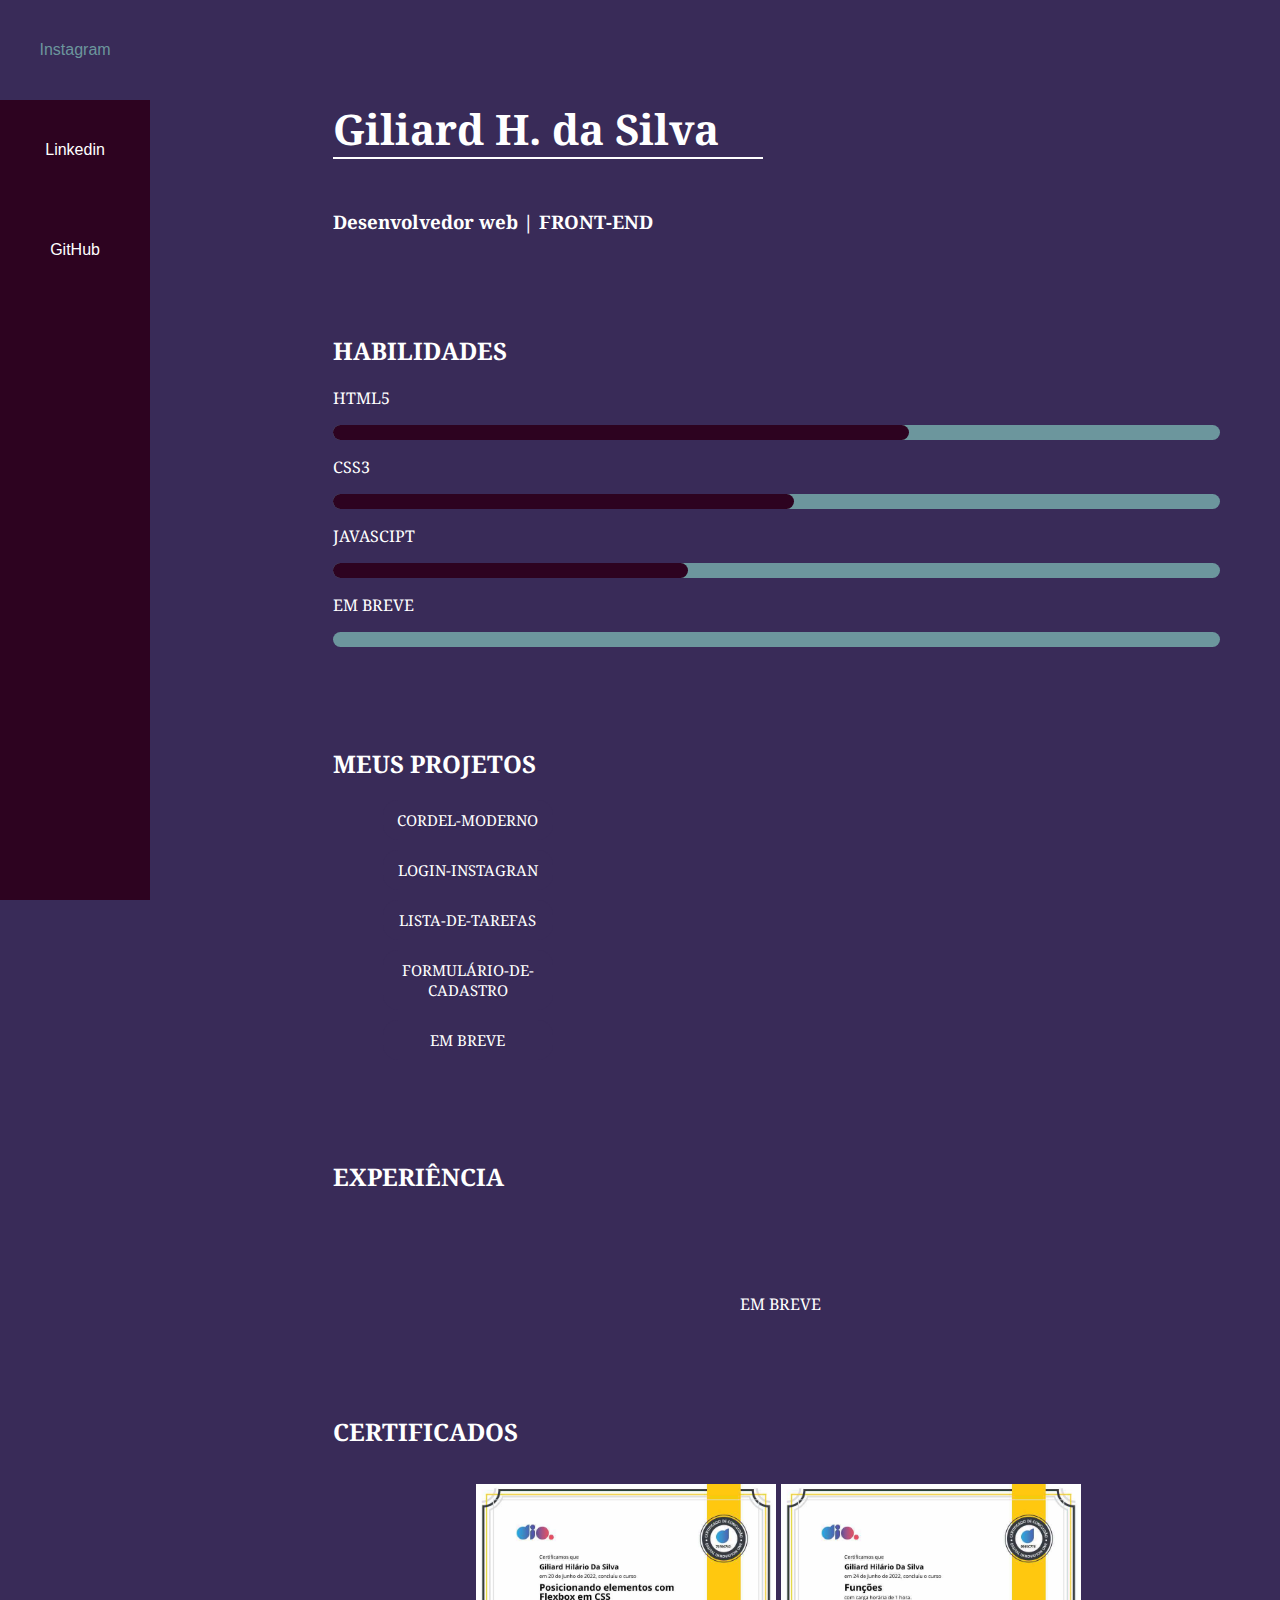
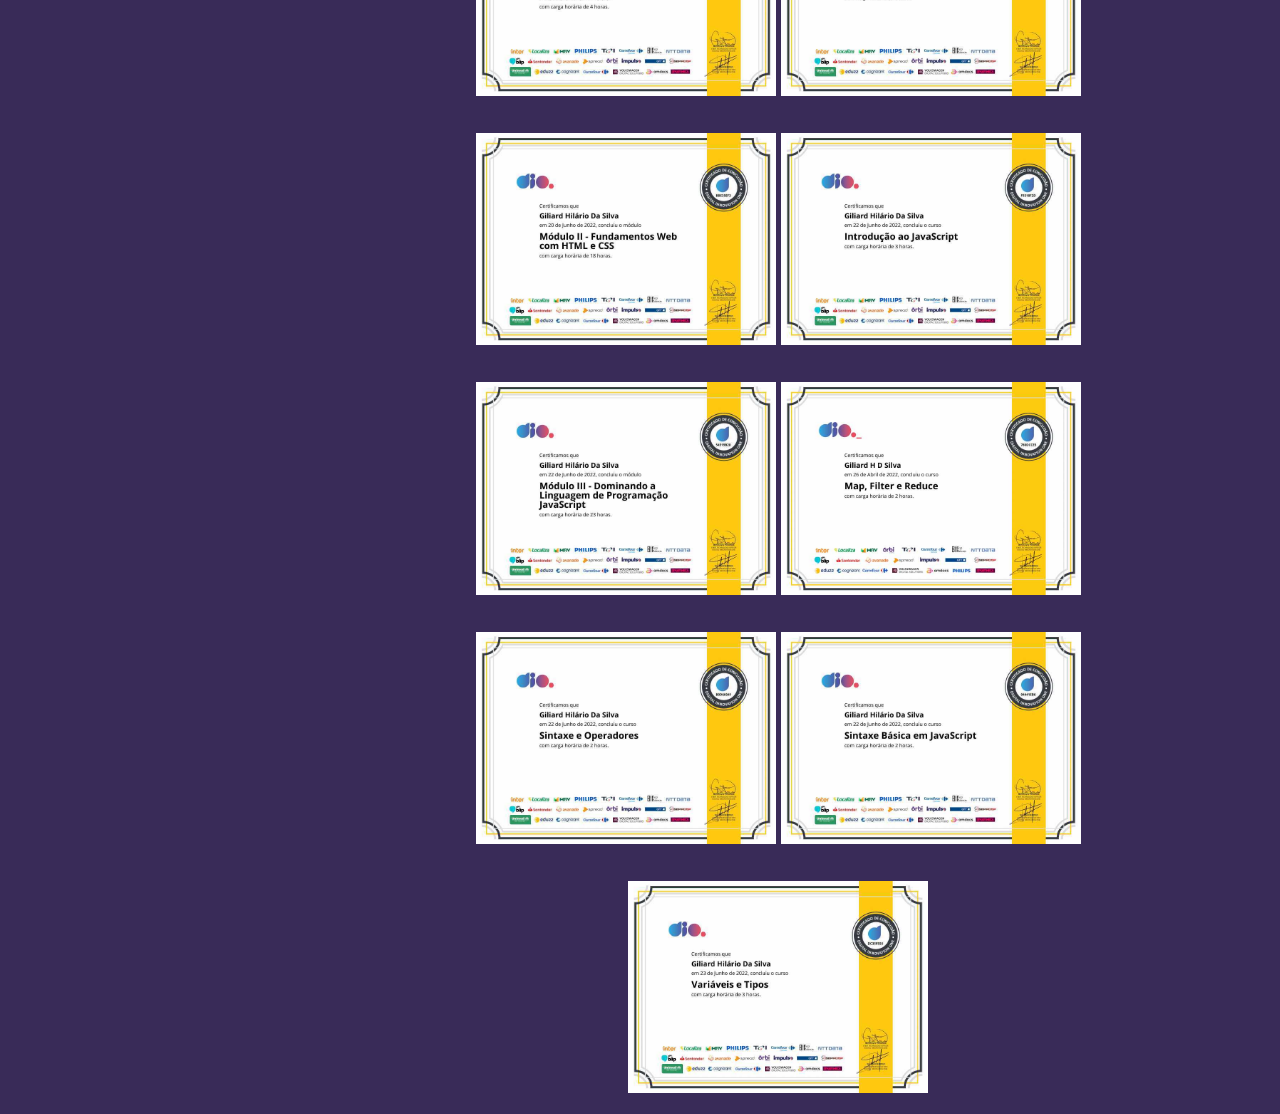
==== commit b67b5b85: "ADD-BTN" ====
--- a/index.html
+++ b/index.html
@@ -48,6 +48,7 @@
                 <li><a href="https://giliard-silva248.github.io/CORDEL-MODERNO/" target="_blank" rel="noopener noreferrer">CORDEL-MODERNO</a></li>
                 <li><a href="https://giliard-silva248.github.io/LOGIN-INSTAGRAN/" target="_blank" rel="noopener noreferrer">LOGIN-INSTAGRAN</a></li>
                 <li><a href="https://giliard-silva248.github.io/LISTA-DE-TAREFAS/" target="_blank" rel="noopener noreferrer">LISTA-DE-TAREFAS</a></li>
+                <li><a href="https://giliard-silva248.github.io/FORMULARIO/" target="_blank" rel="noopener noreferrer">FORMULÁRIO-DE-CADASTRO</a></li>
                 <li><a href="">EM BREVE</a></li>
             </ol>
         </article>
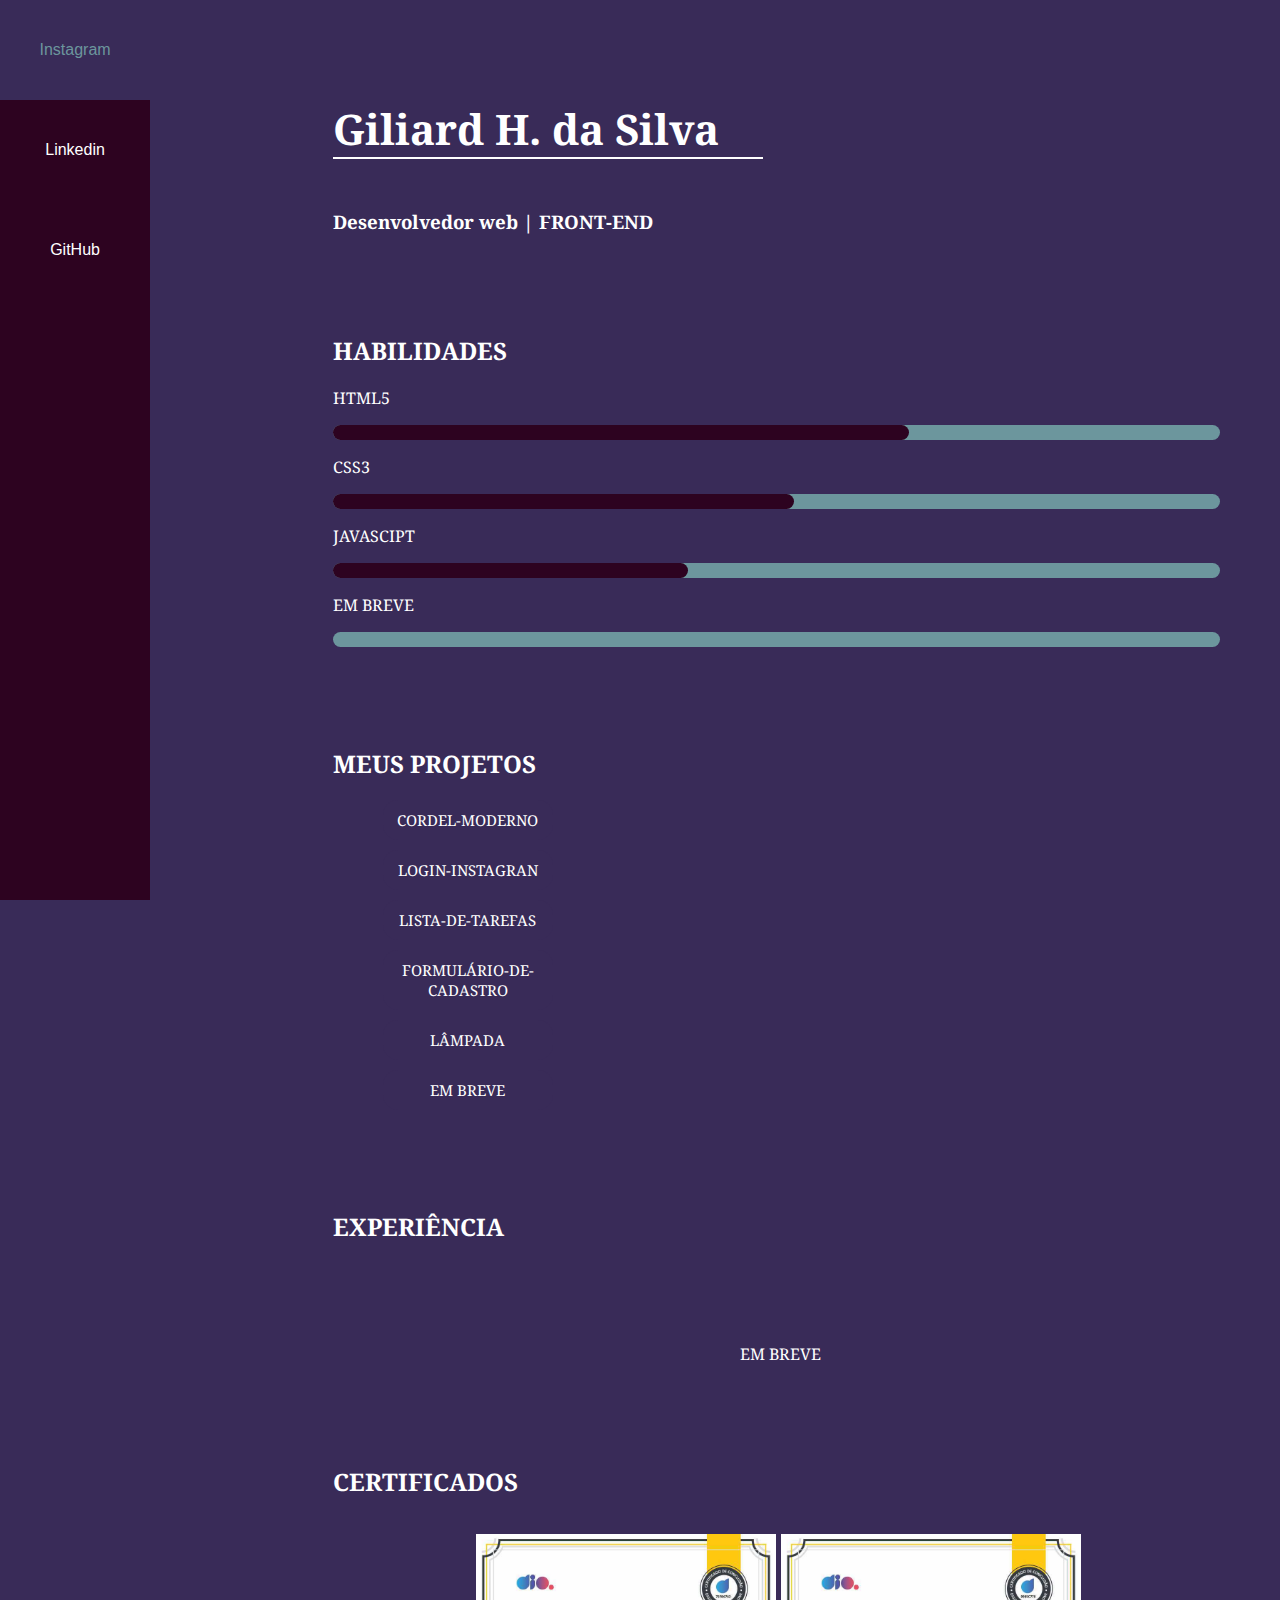
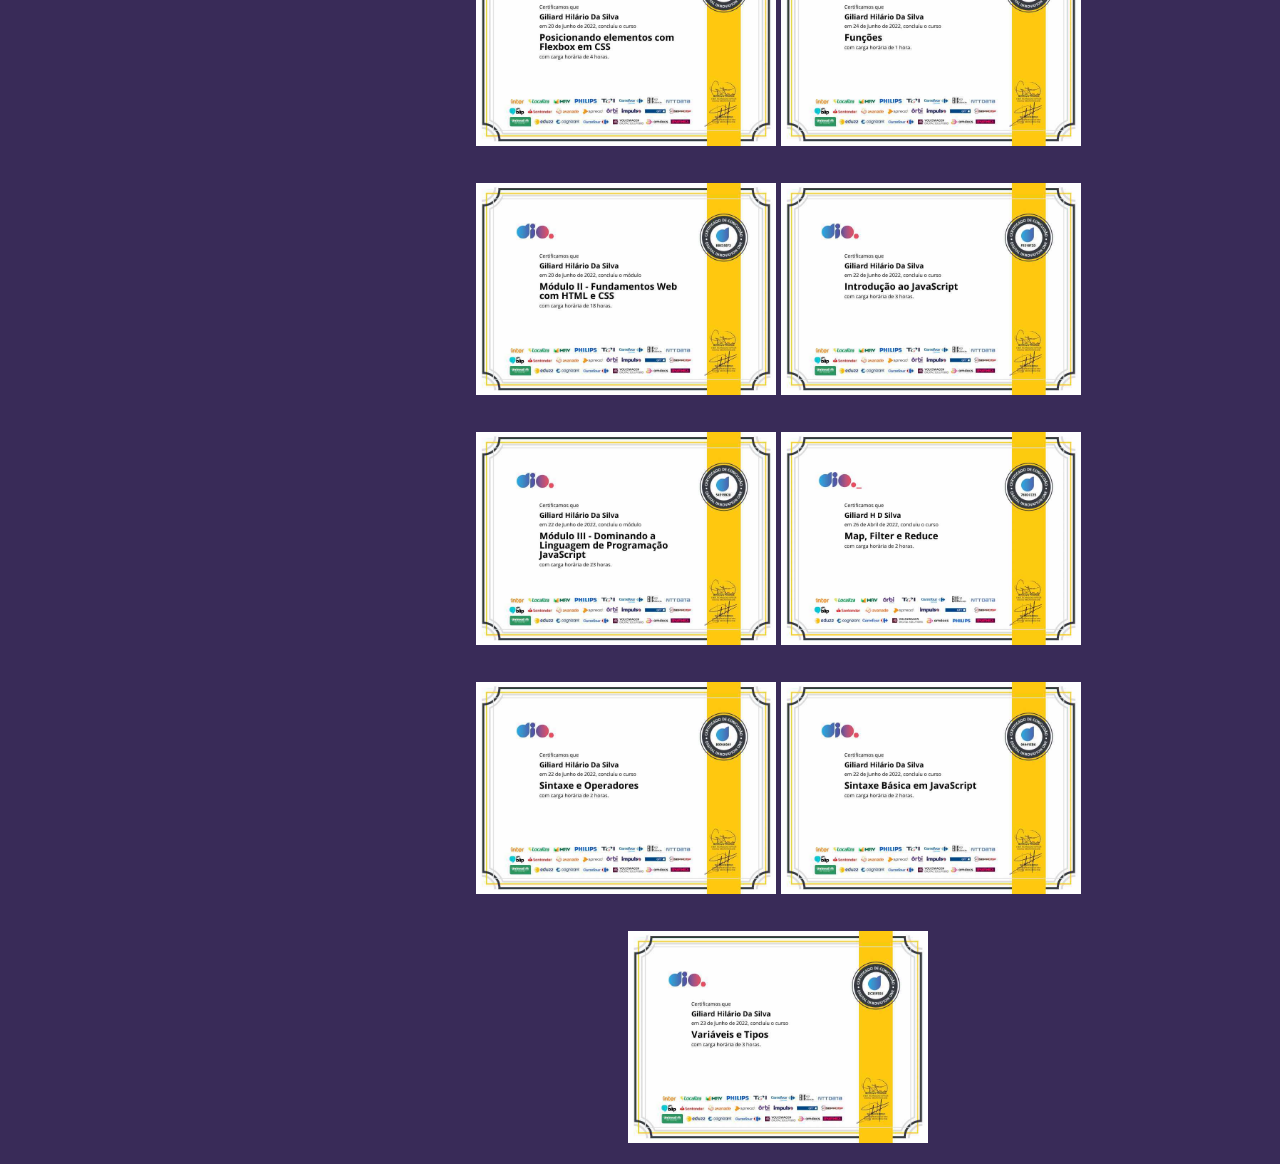
==== commit 0b8994db: "ADD-BTN" ====
--- a/index.html
+++ b/index.html
@@ -49,6 +49,7 @@
                 <li><a href="https://giliard-silva248.github.io/LOGIN-INSTAGRAN/" target="_blank" rel="noopener noreferrer">LOGIN-INSTAGRAN</a></li>
                 <li><a href="https://giliard-silva248.github.io/LISTA-DE-TAREFAS/" target="_blank" rel="noopener noreferrer">LISTA-DE-TAREFAS</a></li>
                 <li><a href="https://giliard-silva248.github.io/FORMULARIO/" target="_blank" rel="noopener noreferrer">FORMULÁRIO-DE-CADASTRO</a></li>
+                <li><a href="https://giliard-silva248.github.io/lampada/" target="_blank" rel="noopener noreferrer">LÂMPADA</a></li>
                 <li><a href="">EM BREVE</a></li>
             </ol>
         </article>
